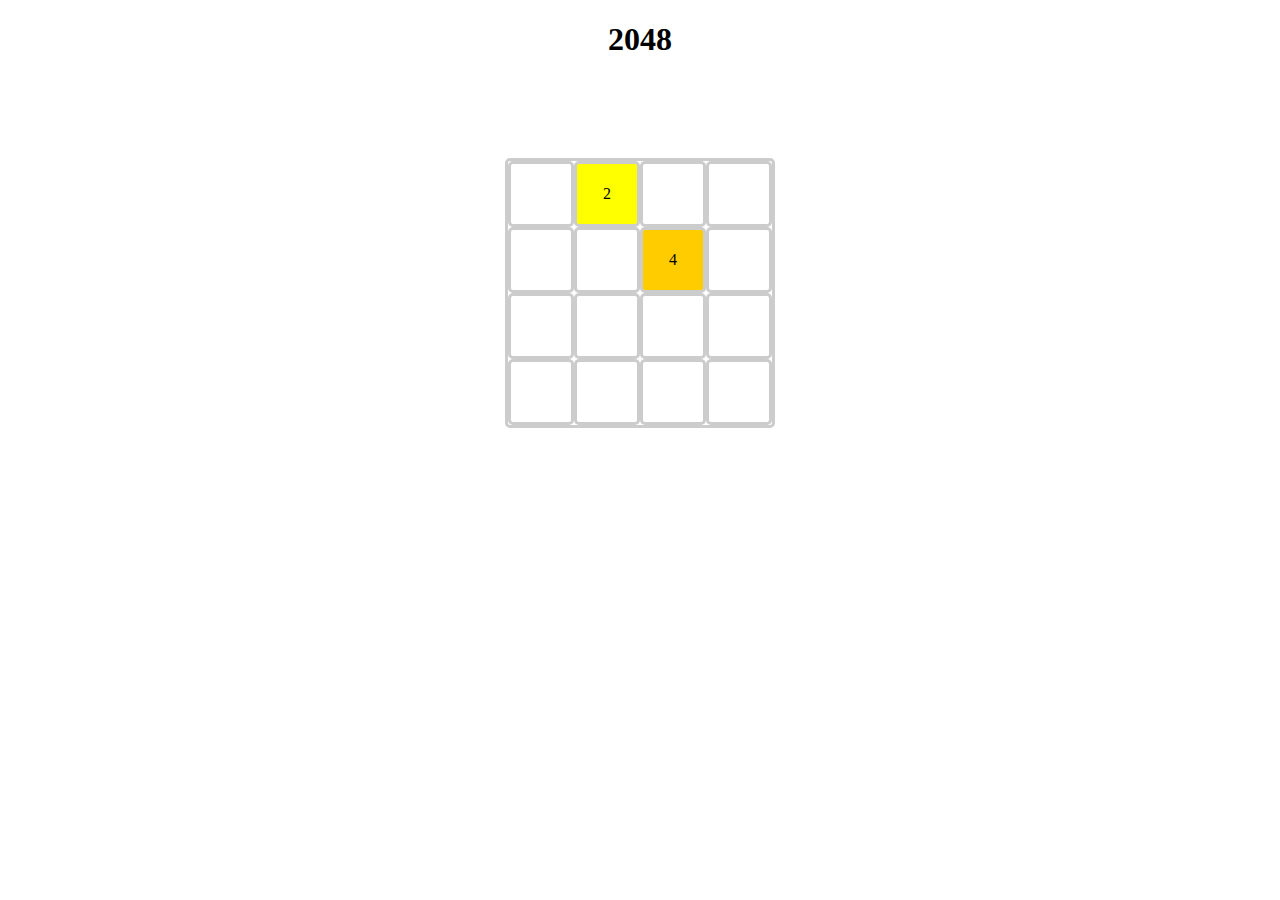
==== 2048game.html @ 596efcd5 "code" ====
<!DOCTYPE html>
<html>
<head>
<style type="text/css">
  #cell {
    width: 60px;
    height: 60px;
    text-align: center;
    line-height: 60px;
    float:left;
  }

  #board {
    width: 264px;
    height: 264px;
    margin: auto;
    margin-top: 100px;
  }

  #board,#cell{
    border: 3px solid #cccccc;
    border-radius: 5px;
  }

  h1{
    text-align: center;
  }
</style>
</head>
<body>
<h1>2048</h1>
<div id="board"></div>
<script>
var boxes = [];

//Creating the Board

function buildingBoard(){
  var board = document.querySelector("#board");
  for(var i=0; i<16; i++) {
    var cell = document.createElement("div");
    cell.id = "cell";
    boxes.push(cell);
    board.appendChild(cell);
  }
  document.body.appendChild(board);
}

buildingBoard();

//Giving values to random cells

function initBoard(){
  var random1,random2;
  random1 = Math.floor(Math.random()*16);
  do{
    random2 = Math.floor(Math.random()*16);
  }while(random1 == random2)
  boxes[random1].textContent = 2;
  boxes[random1].style.background = "#FFFF00";
  boxes[random2].textContent = 4;
  boxes[random2].style.background = "#FFCC00";
} 

initBoard();

//Building an array of indexes which already have values

function indexArrayVertical(event) {
  var filled = [];
  for(var i=0; i<4; i=i+1) {
    var box = [];
    for(var j=i; j<16; j=j+4)
      if(Number(boxes[j].textContent) !== 0)
        box.push(j);
    if(box.length !== 0){
      if(event.keyCode == 38)
        filled.push(box);
      else
        filled.push(box.reverse());
    }
  }
  return filled;
}

function indexArrayHorizontal(event) {
  var filled = [];
  for(var i=0; i<16; i=i+4) {
    var box = [];
    for(var j=i; j<i+4; j=j+1)
      if(Number(boxes[j].textContent) !== 0)
        box.push(j);
    if(box.length !== 0){
      if(event.keyCode == 37)
        filled.push(box);
      else
        filled.push(box.reverse());
    }
  }
  return filled;
}

//Adding random element

function addElement(){
  var empty = boxes.filter(function (box) { return Number(box.textContent) === 0; })
                   .map(function (n){ return boxes.indexOf(n); });
  var random = Math.floor(Math.random() * empty.length);
  boxes[empty[random]].textContent = 2;
}

//Adding colors to cells

function addColors(){
  boxes.forEach(function(box){
    switch(Number(box.textContent)){
      case 2:
      box.style.background = "#FFFF00";
      break;
      case 4:
      box.style.background = "#FFCC00";
      break;
      case 8:
      box.style.background = "#FF9900";
      break;
      case 16:
      box.style.background = "#FF6600";
      break;
      case 32:
      box.style.background = "#FF3300";
      break;
      case 64:
      box.style.background = "#CCFF00";
      break;
      case 128:
      box.style.background = "#CCCC00";
      break;
      case 256:
      box.style.background = "#CC9900";
      break;
      case 512:
      box.style.background = "#CC6600";
      break;
      case 1024:
      box.style.background = "#CC3300";
      break;
      case 2048:
      box.style.background = "#990000";
      break;
      default:
      box.style.background = "#ffffff";
    }
  });
}

//Checking the winning condition

function won(){
  boxes.forEach(function(box){
    if(Number(box.textContent) == 2048){
      var div = document.createElement("h2");
      div.textContent = "You Won";
      div.style.textAlign = "center";
      document.body.appendChild(div);
      removeEventListener("keydown", play);  //removing event handler
    }
  });
}

//Checking the game over condition

function lose(){
  var flag = 0;
  boxes.forEach(function(box,i){
    if( i == 0 ){
      if( Number(boxes[i+4].textContent) == 0 || Number(boxes[i+4].textContent) == Number(box.textContent) ||
          Number(boxes[i+1].textContent) == 0 || Number(boxes[i+1].textContent) == Number(box.textContent) )
        flag = 1;
    }
    else if( i == 1 || i == 2){
      if( Number(boxes[i-1].textContent) == 0 || Number(boxes[i-1].textContent) == Number(box.textContent) ||
          Number(boxes[i+4].textContent) == 0 || Number(boxes[i+4].textContent) == Number(box.textContent) ||
          Number(boxes[i+1].textContent) == 0 || Number(boxes[i+1].textContent) == Number(box.textContent) )
        flag = 1;
    }
    else if( i == 3 ){
      if( Number(boxes[i-1].textContent) == 0 || Number(boxes[i-1].textContent) == Number(box.textContent) ||
          Number(boxes[i+4].textContent) == 0 || Number(boxes[i+4].textContent) == Number(box.textContent) )
        flag = 1;
    }
    else if( i == 4 || i == 8) {
      if( Number(boxes[i-4].textContent) == 0 || Number(boxes[i-4].textContent) == Number(box.textContent) ||
          Number(boxes[i+4].textContent) == 0 || Number(boxes[i+4].textContent) == Number(box.textContent) ||
          Number(boxes[i+1].textContent) == 0 || Number(boxes[i+1].textContent) == Number(box.textContent) )
        flag = 1;
    }
    else if( i == 12 ){
      if( Number(boxes[i-4].textContent) == 0 || Number(boxes[i-4].textContent) == Number(box.textContent) ||
          Number(boxes[i+1].textContent) == 0 || Number(boxes[i+1].textContent) == Number(box.textContent) )
        flag = 1;
    }
    else if( i == 13 || i == 14 ){
      if( Number(boxes[i-4].textContent) == 0 || Number(boxes[i-4].textContent) == Number(box.textContent) ||
          Number(boxes[i-1].textContent) == 0 || Number(boxes[i-1].textContent) == Number(box.textContent) ||
          Number(boxes[i+1].textContent) == 0 || Number(boxes[i+1].textContent) == Number(box.textContent) )
        flag = 1;
    }
    else if( i == 15 ){
      if( Number(boxes[i-4].textContent) == 0 || Number(boxes[i-4].textContent) == Number(box.textContent) ||
          Number(boxes[i-1].textContent) == 0 || Number(boxes[i-1].textContent) == Number(box.textContent) )
        flag = 1;
    }
    else if( i == 11 || i == 7 ){
      if( Number(boxes[i-4].textContent) == 0 || Number(boxes[i-4].textContent) == Number(box.textContent) ||
          Number(boxes[i-1].textContent) == 0 || Number(boxes[i-1].textContent) == Number(box.textContent) ||
          Number(boxes[i+4].textContent) == 0 || Number(boxes[i+4].textContent) == Number(box.textContent) )
        flag = 1;
    }
    else if( i == 5 || i == 6 || i == 9 || i == 10){
      if( Number(boxes[i-4].textContent) == 0 || Number(boxes[i-4].textContent) == Number(box.textContent) ||
          Number(boxes[i-1].textContent) == 0 || Number(boxes[i-1].textContent) == Number(box.textContent) ||
          Number(boxes[i+4].textContent) == 0 || Number(boxes[i+4].textContent) == Number(box.textContent) ||
          Number(boxes[i+1].textContent) == 0 || Number(boxes[i+1].textContent) == Number(box.textContent) )
        flag = 1;
    }
  });
  if(flag == 0){
    var div = document.createElement("h2");
    div.textContent = "Game Over";
    div.style.textAlign = "center";
    document.body.appendChild(div);
    removeEventListener("keydown", play);  //removing event handler
  }   
}

//main functioning

function main(event,filled,n,flag2){
  var stop;
  for(var j=0; j < filled.length; j++){
    var ar = filled[j];
    if(event.keyCode == 38){
      if(ar[0] == 4 || ar[0] == 8 || ar[0] == 12 || ar[0] == 0)
        stop = 0;
      if(ar[0] == 5 || ar[0] == 9 || ar[0] == 13 || ar[0] == 1)
        stop = 1;
      if(ar[0] == 6 || ar[0] == 10 || ar[0] == 14 || ar[0] == 2)
        stop = 2;
      if(ar[0] == 7 || ar[0] == 11 || ar[0] == 15 || ar[0] == 3)
        stop = 3;
    }
    if(event.keyCode == 37){
      if(ar[0] == 0 || ar[0] == 1 || ar[0] == 2 || ar[0] == 3)
        stop = 0;
      if(ar[0] == 4 || ar[0] == 5 || ar[0] == 6 || ar[0] == 7)
        stop = 4;
      if(ar[0] == 8 || ar[0] == 9 || ar[0] == 10 || ar[0] == 11)
        stop = 8;
      if(ar[0] == 12 || ar[0] == 13 || ar[0] == 14 || ar[0] == 15)
        stop = 12;
    }
    if(event.keyCode == 39){
      if(ar[0] == 0 || ar[0] == 1 || ar[0] == 2 || ar[0] == 3)
        stop = 3;
      if(ar[0] == 4 || ar[0] == 5 || ar[0] == 6 || ar[0] == 7)
        stop = 7;
      if(ar[0] == 8 || ar[0] == 9 || ar[0] == 10 || ar[0] == 11)
        stop = 11;
      if(ar[0] == 12 || ar[0] == 13 || ar[0] == 14 || ar[0] == 15)
        stop = 15;
    }
    if(event.keyCode == 40){
      if(ar[0] == 0 || ar[0] == 4 || ar[0] == 8 || ar[0] == 12)
        stop = 12;
      if(ar[0] == 1 || ar[0] == 5 || ar[0] == 9 || ar[0] == 13)
        stop = 13;
      if(ar[0] == 2 || ar[0] == 6 || ar[0] == 10 || ar[0] == 14)
        stop = 14;
      if(ar[0] == 3 || ar[0] == 7 || ar[0] == 11 || ar[0] == 15)
        stop = 15;
    }
    for(var k=0; k < ar.length; k++){
      var index = ar[k];
      while(index != stop){
        if( Number(boxes[index+n].textContent) === 0){
          var content = Number(boxes[index].textContent);
          boxes[index].textContent = "";
          index += n;
          boxes[index].textContent = Number(boxes[index].textContent) + content;
          flag2 = 1;
        }
        else if( Number(boxes[index+n].textContent) ==  Number(boxes[index].textContent) ){
          var content = Number(boxes[index].textContent);
          boxes[index].textContent = "";
          stop = index;
          index += n;
          boxes[index].textContent = Number(boxes[index].textContent) + content;
          flag2 = 1;
          break;
        }
        else {
          break;
        }
      }
    }
  }
  return flag2;
}

//Event handler function

function play(event){
  if(event.keyCode == 38){
    var flag2 = 0;
    var filled = indexArrayVertical(event);
    flag2 = main(event,filled,-4,flag2);
    if(flag2 == 1)
      addElement();
  }
  if(event.keyCode == 37){
    var flag2 = 0;
    var filled = indexArrayHorizontal(event);
    flag2 = main(event,filled,-1,flag2);
    if(flag2 == 1)
      addElement();
  }
  if(event.keyCode == 39){
    var flag2 = 0;
    var filled = indexArrayHorizontal(event);
    flag2 = main(event,filled,1,flag2);
    if(flag2 == 1)
      addElement();
  }
  if(event.keyCode == 40){
    var flag2 = 0;
    var filled = indexArrayVertical(event);
    flag2 = main(event,filled,4,flag2);
    if(flag2 == 1)
      addElement();
  }
  addColors();
  won();
  lose();
}

//Adding event

addEventListener("keydown", play);

</script>
</body>
</html>
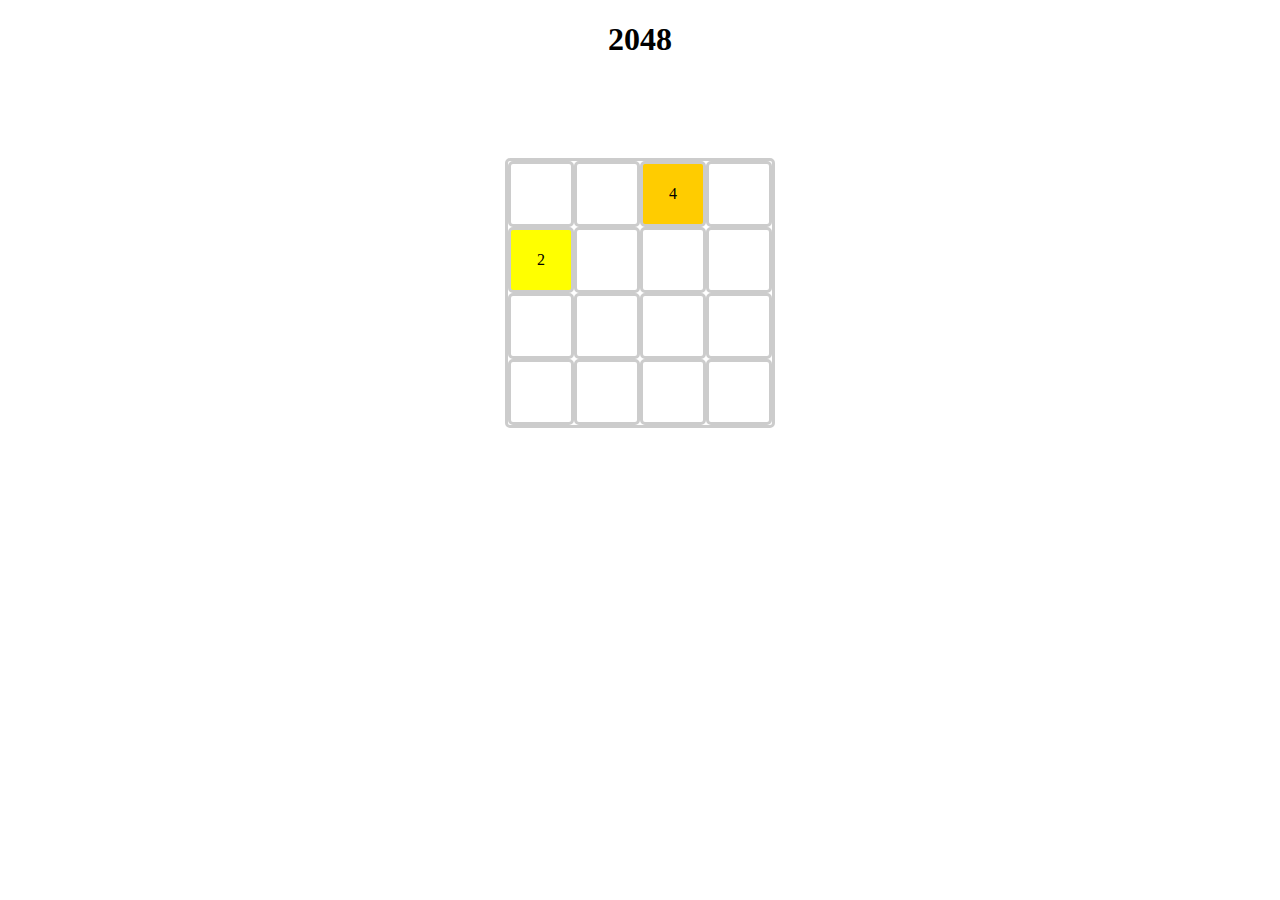
==== commit d9d6f5f9: "final" ====
--- a/2048game.html
+++ b/2048game.html
@@ -9,19 +9,16 @@
     line-height: 60px;
     float:left;
   }
-
   #board {
     width: 264px;
     height: 264px;
     margin: auto;
     margin-top: 100px;
   }
-
   #board,#cell{
     border: 3px solid #cccccc;
     border-radius: 5px;
   }
-
   h1{
     text-align: center;
   }
@@ -233,9 +230,9 @@
   }   
 }
 
-//main functioning
-
-function main(event,filled,n,flag2){
+//move function
+
+function move(event,filled,n,flag2){
   var stop;
   for(var j=0; j < filled.length; j++){
     var ar = filled[j];
@@ -313,28 +310,28 @@
   if(event.keyCode == 38){
     var flag2 = 0;
     var filled = indexArrayVertical(event);
-    flag2 = main(event,filled,-4,flag2);
+    flag2 = move(event,filled,-4,flag2);
     if(flag2 == 1)
       addElement();
   }
   if(event.keyCode == 37){
     var flag2 = 0;
     var filled = indexArrayHorizontal(event);
-    flag2 = main(event,filled,-1,flag2);
+    flag2 = move(event,filled,-1,flag2);
     if(flag2 == 1)
       addElement();
   }
   if(event.keyCode == 39){
     var flag2 = 0;
     var filled = indexArrayHorizontal(event);
-    flag2 = main(event,filled,1,flag2);
+    flag2 = move(event,filled,1,flag2);
     if(flag2 == 1)
       addElement();
   }
   if(event.keyCode == 40){
     var flag2 = 0;
     var filled = indexArrayVertical(event);
-    flag2 = main(event,filled,4,flag2);
+    flag2 = move(event,filled,4,flag2);
     if(flag2 == 1)
       addElement();
   }
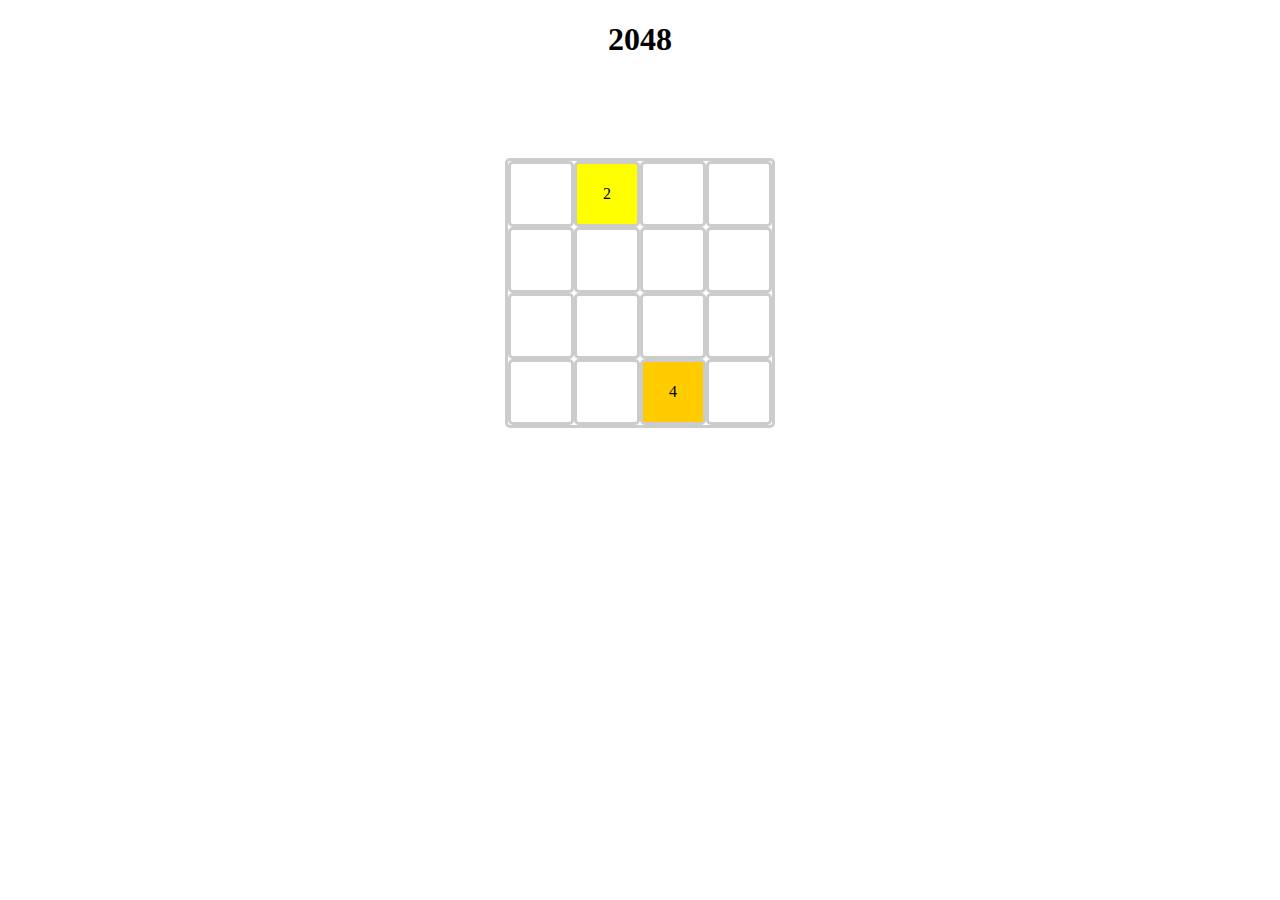
==== commit 2020555f: "reviewed code" ====
--- a/2048game.html
+++ b/2048game.html
@@ -2,26 +2,26 @@
 <html>
 <head>
 <style type="text/css">
-  #cell {
-    width: 60px;
-    height: 60px;
-    text-align: center;
-    line-height: 60px;
-    float:left;
-  }
-  #board {
-    width: 264px;
-    height: 264px;
-    margin: auto;
-    margin-top: 100px;
-  }
-  #board,#cell{
-    border: 3px solid #cccccc;
-    border-radius: 5px;
-  }
-  h1{
-    text-align: center;
-  }
+	.cell {
+		width: 60px;
+		height: 60px;
+		text-align: center;
+		line-height: 60px;
+		float:left;
+	}
+	#board {
+		width: 264px;
+		height: 264px;
+		margin: auto;
+		margin-top: 100px;
+	}
+	#board,.cell{
+		border: 3px solid #cccccc;
+		border-radius: 5px;
+	}
+	h1{
+		text-align: center;
+	}
 </style>
 </head>
 <body>
@@ -33,14 +33,13 @@
 //Creating the Board
 
 function buildingBoard(){
-  var board = document.querySelector("#board");
-  for(var i=0; i<16; i++) {
-    var cell = document.createElement("div");
-    cell.id = "cell";
-    boxes.push(cell);
-    board.appendChild(cell);
-  }
-  document.body.appendChild(board);
+	var board = document.querySelector("#board");
+	for(var i=0; i<16; i++) {
+		var cell = document.createElement("div");
+		cell.className = "cell";
+		boxes.push(cell);
+		board.appendChild(cell);
+	}
 }
 
 buildingBoard();
@@ -48,15 +47,15 @@
 //Giving values to random cells
 
 function initBoard(){
-  var random1,random2;
-  random1 = Math.floor(Math.random()*16);
-  do{
-    random2 = Math.floor(Math.random()*16);
-  }while(random1 == random2)
-  boxes[random1].textContent = 2;
-  boxes[random1].style.background = "#FFFF00";
-  boxes[random2].textContent = 4;
-  boxes[random2].style.background = "#FFCC00";
+	var random1,random2;
+	random1 = Math.floor(Math.random()*16);
+	do{
+		random2 = Math.floor(Math.random()*16);
+	}while(random1 == random2)
+	boxes[random1].textContent = 2;
+	boxes[random1].style.background = "#FFFF00";
+	boxes[random2].textContent = 4;
+	boxes[random2].style.background = "#FFCC00";
 } 
 
 initBoard();
@@ -64,280 +63,280 @@
 //Building an array of indexes which already have values
 
 function indexArrayVertical(event) {
-  var filled = [];
-  for(var i=0; i<4; i=i+1) {
-    var box = [];
-    for(var j=i; j<16; j=j+4)
-      if(Number(boxes[j].textContent) !== 0)
-        box.push(j);
-    if(box.length !== 0){
-      if(event.keyCode == 38)
-        filled.push(box);
-      else
-        filled.push(box.reverse());
-    }
-  }
-  return filled;
+	var filled = [];
+	for(var i=0; i<4; i=i+1) {
+		var box = [];
+		for(var j=i; j<16; j=j+4)
+			if(Number(boxes[j].textContent) !== 0)
+				box.push(j);
+		if(box.length !== 0){
+			if(event.keyCode == 38)
+				filled.push(box);
+			else
+				filled.push(box.reverse());
+		}
+	}
+	return filled;
 }
 
 function indexArrayHorizontal(event) {
-  var filled = [];
-  for(var i=0; i<16; i=i+4) {
-    var box = [];
-    for(var j=i; j<i+4; j=j+1)
-      if(Number(boxes[j].textContent) !== 0)
-        box.push(j);
-    if(box.length !== 0){
-      if(event.keyCode == 37)
-        filled.push(box);
-      else
-        filled.push(box.reverse());
-    }
-  }
-  return filled;
-}
-
-//Adding random element
+	var filled = [];
+	for(var i=0; i<16; i=i+4) {
+		var box = [];
+		for(var j=i; j<i+4; j=j+1)
+			if(Number(boxes[j].textContent) !== 0)
+				box.push(j);
+		if(box.length !== 0){
+			if(event.keyCode == 37)
+				filled.push(box);
+			else
+				filled.push(box.reverse());
+		}
+	}
+	return filled;
+}
+
+//Adding element
 
 function addElement(){
-  var empty = boxes.filter(function (box) { return Number(box.textContent) === 0; })
-                   .map(function (n){ return boxes.indexOf(n); });
-  var random = Math.floor(Math.random() * empty.length);
-  boxes[empty[random]].textContent = 2;
+	var empty = boxes.filter(function (box) { return Number(box.textContent) === 0; })
+									 .map(function (n){ return boxes.indexOf(n); });
+	var random = Math.floor(Math.random() * empty.length);
+	boxes[empty[random]].textContent = 2;
 }
 
 //Adding colors to cells
 
 function addColors(){
-  boxes.forEach(function(box){
-    switch(Number(box.textContent)){
-      case 2:
-      box.style.background = "#FFFF00";
-      break;
-      case 4:
-      box.style.background = "#FFCC00";
-      break;
-      case 8:
-      box.style.background = "#FF9900";
-      break;
-      case 16:
-      box.style.background = "#FF6600";
-      break;
-      case 32:
-      box.style.background = "#FF3300";
-      break;
-      case 64:
-      box.style.background = "#CCFF00";
-      break;
-      case 128:
-      box.style.background = "#CCCC00";
-      break;
-      case 256:
-      box.style.background = "#CC9900";
-      break;
-      case 512:
-      box.style.background = "#CC6600";
-      break;
-      case 1024:
-      box.style.background = "#CC3300";
-      break;
-      case 2048:
-      box.style.background = "#990000";
-      break;
-      default:
-      box.style.background = "#ffffff";
-    }
-  });
+	boxes.forEach(function(box){
+		switch(Number(box.textContent)){
+			case 2:
+			box.style.background = "#FFFF00";
+			break;
+			case 4:
+			box.style.background = "#FFCC00";
+			break;
+			case 8:
+			box.style.background = "#FF9900";
+			break;
+			case 16:
+			box.style.background = "#FF6600";
+			break;
+			case 32:
+			box.style.background = "#FF3300";
+			break;
+			case 64:
+			box.style.background = "#CCFF00";
+			break;
+			case 128:
+			box.style.background = "#CCCC00";
+			break;
+			case 256:
+			box.style.background = "#CC9900";
+			break;
+			case 512:
+			box.style.background = "#CC6600";
+			break;
+			case 1024:
+			box.style.background = "#CC3300";
+			break;
+			case 2048:
+			box.style.background = "#990000";
+			break;
+			default:
+			box.style.background = "#ffffff";
+		}
+	});
 }
 
 //Checking the winning condition
 
-function won(){
-  boxes.forEach(function(box){
-    if(Number(box.textContent) == 2048){
-      var div = document.createElement("h2");
-      div.textContent = "You Won";
-      div.style.textAlign = "center";
-      document.body.appendChild(div);
-      removeEventListener("keydown", play);  //removing event handler
-    }
-  });
+function didIWin(){
+	boxes.forEach(function(box){
+		if(Number(box.textContent) == 2048){
+			var div = document.createElement("h2");
+			div.textContent = "You Won";
+			div.style.textAlign = "center";
+			document.body.appendChild(div);
+			removeEventListener("keydown", play);  //removing event handler
+		}
+	});
 }
 
 //Checking the game over condition
 
-function lose(){
-  var flag = 0;
-  boxes.forEach(function(box,i){
-    if( i == 0 ){
-      if( Number(boxes[i+4].textContent) == 0 || Number(boxes[i+4].textContent) == Number(box.textContent) ||
-          Number(boxes[i+1].textContent) == 0 || Number(boxes[i+1].textContent) == Number(box.textContent) )
-        flag = 1;
-    }
-    else if( i == 1 || i == 2){
-      if( Number(boxes[i-1].textContent) == 0 || Number(boxes[i-1].textContent) == Number(box.textContent) ||
-          Number(boxes[i+4].textContent) == 0 || Number(boxes[i+4].textContent) == Number(box.textContent) ||
-          Number(boxes[i+1].textContent) == 0 || Number(boxes[i+1].textContent) == Number(box.textContent) )
-        flag = 1;
-    }
-    else if( i == 3 ){
-      if( Number(boxes[i-1].textContent) == 0 || Number(boxes[i-1].textContent) == Number(box.textContent) ||
-          Number(boxes[i+4].textContent) == 0 || Number(boxes[i+4].textContent) == Number(box.textContent) )
-        flag = 1;
-    }
-    else if( i == 4 || i == 8) {
-      if( Number(boxes[i-4].textContent) == 0 || Number(boxes[i-4].textContent) == Number(box.textContent) ||
-          Number(boxes[i+4].textContent) == 0 || Number(boxes[i+4].textContent) == Number(box.textContent) ||
-          Number(boxes[i+1].textContent) == 0 || Number(boxes[i+1].textContent) == Number(box.textContent) )
-        flag = 1;
-    }
-    else if( i == 12 ){
-      if( Number(boxes[i-4].textContent) == 0 || Number(boxes[i-4].textContent) == Number(box.textContent) ||
-          Number(boxes[i+1].textContent) == 0 || Number(boxes[i+1].textContent) == Number(box.textContent) )
-        flag = 1;
-    }
-    else if( i == 13 || i == 14 ){
-      if( Number(boxes[i-4].textContent) == 0 || Number(boxes[i-4].textContent) == Number(box.textContent) ||
-          Number(boxes[i-1].textContent) == 0 || Number(boxes[i-1].textContent) == Number(box.textContent) ||
-          Number(boxes[i+1].textContent) == 0 || Number(boxes[i+1].textContent) == Number(box.textContent) )
-        flag = 1;
-    }
-    else if( i == 15 ){
-      if( Number(boxes[i-4].textContent) == 0 || Number(boxes[i-4].textContent) == Number(box.textContent) ||
-          Number(boxes[i-1].textContent) == 0 || Number(boxes[i-1].textContent) == Number(box.textContent) )
-        flag = 1;
-    }
-    else if( i == 11 || i == 7 ){
-      if( Number(boxes[i-4].textContent) == 0 || Number(boxes[i-4].textContent) == Number(box.textContent) ||
-          Number(boxes[i-1].textContent) == 0 || Number(boxes[i-1].textContent) == Number(box.textContent) ||
-          Number(boxes[i+4].textContent) == 0 || Number(boxes[i+4].textContent) == Number(box.textContent) )
-        flag = 1;
-    }
-    else if( i == 5 || i == 6 || i == 9 || i == 10){
-      if( Number(boxes[i-4].textContent) == 0 || Number(boxes[i-4].textContent) == Number(box.textContent) ||
-          Number(boxes[i-1].textContent) == 0 || Number(boxes[i-1].textContent) == Number(box.textContent) ||
-          Number(boxes[i+4].textContent) == 0 || Number(boxes[i+4].textContent) == Number(box.textContent) ||
-          Number(boxes[i+1].textContent) == 0 || Number(boxes[i+1].textContent) == Number(box.textContent) )
-        flag = 1;
-    }
-  });
-  if(flag == 0){
-    var div = document.createElement("h2");
-    div.textContent = "Game Over";
-    div.style.textAlign = "center";
-    document.body.appendChild(div);
-    removeEventListener("keydown", play);  //removing event handler
-  }   
+function didILose(){
+	var flag = 0;
+	boxes.forEach(function(box,i){
+		if( i == 0 ){
+			if( Number(boxes[i+4].textContent) == 0 || Number(boxes[i+4].textContent) == Number(box.textContent) ||
+					Number(boxes[i+1].textContent) == 0 || Number(boxes[i+1].textContent) == Number(box.textContent) )
+				flag = 1;
+		}
+		else if( i == 1 || i == 2){
+			if( Number(boxes[i-1].textContent) == 0 || Number(boxes[i-1].textContent) == Number(box.textContent) ||
+					Number(boxes[i+4].textContent) == 0 || Number(boxes[i+4].textContent) == Number(box.textContent) ||
+					Number(boxes[i+1].textContent) == 0 || Number(boxes[i+1].textContent) == Number(box.textContent) )
+				flag = 1;
+		}
+		else if( i == 3 ){
+			if( Number(boxes[i-1].textContent) == 0 || Number(boxes[i-1].textContent) == Number(box.textContent) ||
+					Number(boxes[i+4].textContent) == 0 || Number(boxes[i+4].textContent) == Number(box.textContent) )
+				flag = 1;
+		}
+		else if( i == 4 || i == 8) {
+			if( Number(boxes[i-4].textContent) == 0 || Number(boxes[i-4].textContent) == Number(box.textContent) ||
+					Number(boxes[i+4].textContent) == 0 || Number(boxes[i+4].textContent) == Number(box.textContent) ||
+					Number(boxes[i+1].textContent) == 0 || Number(boxes[i+1].textContent) == Number(box.textContent) )
+				flag = 1;
+		}
+		else if( i == 12 ){
+			if( Number(boxes[i-4].textContent) == 0 || Number(boxes[i-4].textContent) == Number(box.textContent) ||
+					Number(boxes[i+1].textContent) == 0 || Number(boxes[i+1].textContent) == Number(box.textContent) )
+				flag = 1;
+		}
+		else if( i == 13 || i == 14 ){
+			if( Number(boxes[i-4].textContent) == 0 || Number(boxes[i-4].textContent) == Number(box.textContent) ||
+					Number(boxes[i-1].textContent) == 0 || Number(boxes[i-1].textContent) == Number(box.textContent) ||
+					Number(boxes[i+1].textContent) == 0 || Number(boxes[i+1].textContent) == Number(box.textContent) )
+				flag = 1;
+		}
+		else if( i == 15 ){
+			if( Number(boxes[i-4].textContent) == 0 || Number(boxes[i-4].textContent) == Number(box.textContent) ||
+					Number(boxes[i-1].textContent) == 0 || Number(boxes[i-1].textContent) == Number(box.textContent) )
+				flag = 1;
+		}
+		else if( i == 11 || i == 7 ){
+			if( Number(boxes[i-4].textContent) == 0 || Number(boxes[i-4].textContent) == Number(box.textContent) ||
+					Number(boxes[i-1].textContent) == 0 || Number(boxes[i-1].textContent) == Number(box.textContent) ||
+					Number(boxes[i+4].textContent) == 0 || Number(boxes[i+4].textContent) == Number(box.textContent) )
+				flag = 1;
+		}
+		else if( i == 5 || i == 6 || i == 9 || i == 10){
+			if( Number(boxes[i-4].textContent) == 0 || Number(boxes[i-4].textContent) == Number(box.textContent) ||
+					Number(boxes[i-1].textContent) == 0 || Number(boxes[i-1].textContent) == Number(box.textContent) ||
+					Number(boxes[i+4].textContent) == 0 || Number(boxes[i+4].textContent) == Number(box.textContent) ||
+					Number(boxes[i+1].textContent) == 0 || Number(boxes[i+1].textContent) == Number(box.textContent) )
+				flag = 1;
+		}
+	});
+	if(flag == 0){
+		var div = document.createElement("h2");
+		div.textContent = "Game Over";
+		div.style.textAlign = "center";
+		document.body.appendChild(div);
+		removeEventListener("keydown", play);  //removing event handler
+	}   
 }
 
 //move function
 
 function move(event,filled,n,flag2){
-  var stop;
-  for(var j=0; j < filled.length; j++){
-    var ar = filled[j];
-    if(event.keyCode == 38){
-      if(ar[0] == 4 || ar[0] == 8 || ar[0] == 12 || ar[0] == 0)
-        stop = 0;
-      if(ar[0] == 5 || ar[0] == 9 || ar[0] == 13 || ar[0] == 1)
-        stop = 1;
-      if(ar[0] == 6 || ar[0] == 10 || ar[0] == 14 || ar[0] == 2)
-        stop = 2;
-      if(ar[0] == 7 || ar[0] == 11 || ar[0] == 15 || ar[0] == 3)
-        stop = 3;
-    }
-    if(event.keyCode == 37){
-      if(ar[0] == 0 || ar[0] == 1 || ar[0] == 2 || ar[0] == 3)
-        stop = 0;
-      if(ar[0] == 4 || ar[0] == 5 || ar[0] == 6 || ar[0] == 7)
-        stop = 4;
-      if(ar[0] == 8 || ar[0] == 9 || ar[0] == 10 || ar[0] == 11)
-        stop = 8;
-      if(ar[0] == 12 || ar[0] == 13 || ar[0] == 14 || ar[0] == 15)
-        stop = 12;
-    }
-    if(event.keyCode == 39){
-      if(ar[0] == 0 || ar[0] == 1 || ar[0] == 2 || ar[0] == 3)
-        stop = 3;
-      if(ar[0] == 4 || ar[0] == 5 || ar[0] == 6 || ar[0] == 7)
-        stop = 7;
-      if(ar[0] == 8 || ar[0] == 9 || ar[0] == 10 || ar[0] == 11)
-        stop = 11;
-      if(ar[0] == 12 || ar[0] == 13 || ar[0] == 14 || ar[0] == 15)
-        stop = 15;
-    }
-    if(event.keyCode == 40){
-      if(ar[0] == 0 || ar[0] == 4 || ar[0] == 8 || ar[0] == 12)
-        stop = 12;
-      if(ar[0] == 1 || ar[0] == 5 || ar[0] == 9 || ar[0] == 13)
-        stop = 13;
-      if(ar[0] == 2 || ar[0] == 6 || ar[0] == 10 || ar[0] == 14)
-        stop = 14;
-      if(ar[0] == 3 || ar[0] == 7 || ar[0] == 11 || ar[0] == 15)
-        stop = 15;
-    }
-    for(var k=0; k < ar.length; k++){
-      var index = ar[k];
-      while(index != stop){
-        if( Number(boxes[index+n].textContent) === 0){
-          var content = Number(boxes[index].textContent);
-          boxes[index].textContent = "";
-          index += n;
-          boxes[index].textContent = Number(boxes[index].textContent) + content;
-          flag2 = 1;
-        }
-        else if( Number(boxes[index+n].textContent) ==  Number(boxes[index].textContent) ){
-          var content = Number(boxes[index].textContent);
-          boxes[index].textContent = "";
-          stop = index;
-          index += n;
-          boxes[index].textContent = Number(boxes[index].textContent) + content;
-          flag2 = 1;
-          break;
-        }
-        else {
-          break;
-        }
-      }
-    }
-  }
-  return flag2;
+	var stop;
+	for(var j=0; j < filled.length; j++){
+		var ar = filled[j];
+		if(event.keyCode == 38){
+			if(ar[0] == 4 || ar[0] == 8 || ar[0] == 12 || ar[0] == 0)
+				stop = 0;
+			if(ar[0] == 5 || ar[0] == 9 || ar[0] == 13 || ar[0] == 1)
+				stop = 1;
+			if(ar[0] == 6 || ar[0] == 10 || ar[0] == 14 || ar[0] == 2)
+				stop = 2;
+			if(ar[0] == 7 || ar[0] == 11 || ar[0] == 15 || ar[0] == 3)
+				stop = 3;
+		}
+		if(event.keyCode == 37){
+			if(ar[0] == 0 || ar[0] == 1 || ar[0] == 2 || ar[0] == 3)
+				stop = 0;
+			if(ar[0] == 4 || ar[0] == 5 || ar[0] == 6 || ar[0] == 7)
+				stop = 4;
+			if(ar[0] == 8 || ar[0] == 9 || ar[0] == 10 || ar[0] == 11)
+				stop = 8;
+			if(ar[0] == 12 || ar[0] == 13 || ar[0] == 14 || ar[0] == 15)
+				stop = 12;
+		}
+		if(event.keyCode == 39){
+			if(ar[0] == 0 || ar[0] == 1 || ar[0] == 2 || ar[0] == 3)
+				stop = 3;
+			if(ar[0] == 4 || ar[0] == 5 || ar[0] == 6 || ar[0] == 7)
+				stop = 7;
+			if(ar[0] == 8 || ar[0] == 9 || ar[0] == 10 || ar[0] == 11)
+				stop = 11;
+			if(ar[0] == 12 || ar[0] == 13 || ar[0] == 14 || ar[0] == 15)
+				stop = 15;
+		}
+		if(event.keyCode == 40){
+			if(ar[0] == 0 || ar[0] == 4 || ar[0] == 8 || ar[0] == 12)
+				stop = 12;
+			if(ar[0] == 1 || ar[0] == 5 || ar[0] == 9 || ar[0] == 13)
+				stop = 13;
+			if(ar[0] == 2 || ar[0] == 6 || ar[0] == 10 || ar[0] == 14)
+				stop = 14;
+			if(ar[0] == 3 || ar[0] == 7 || ar[0] == 11 || ar[0] == 15)
+				stop = 15;
+		}
+		for(var k=0; k < ar.length; k++){
+			var index = ar[k];
+			while(index != stop){
+				if( Number(boxes[index+n].textContent) === 0){
+					var content = Number(boxes[index].textContent);
+					boxes[index].textContent = "";
+					index += n;
+					boxes[index].textContent = Number(boxes[index].textContent) + content;
+					flag2 = 1;
+				}
+				else if( Number(boxes[index+n].textContent) ==  Number(boxes[index].textContent) ){
+					var content = Number(boxes[index].textContent);
+					boxes[index].textContent = "";
+					stop = index;
+					index += n;
+					boxes[index].textContent = Number(boxes[index].textContent) + content;
+					flag2 = 1;
+					break;
+				}
+				else {
+					break;
+				}
+			}
+		}
+	}
+	return flag2;
 }
 
 //Event handler function
 
 function play(event){
-  if(event.keyCode == 38){
-    var flag2 = 0;
-    var filled = indexArrayVertical(event);
-    flag2 = move(event,filled,-4,flag2);
-    if(flag2 == 1)
-      addElement();
-  }
-  if(event.keyCode == 37){
-    var flag2 = 0;
-    var filled = indexArrayHorizontal(event);
-    flag2 = move(event,filled,-1,flag2);
-    if(flag2 == 1)
-      addElement();
-  }
-  if(event.keyCode == 39){
-    var flag2 = 0;
-    var filled = indexArrayHorizontal(event);
-    flag2 = move(event,filled,1,flag2);
-    if(flag2 == 1)
-      addElement();
-  }
-  if(event.keyCode == 40){
-    var flag2 = 0;
-    var filled = indexArrayVertical(event);
-    flag2 = move(event,filled,4,flag2);
-    if(flag2 == 1)
-      addElement();
-  }
-  addColors();
-  won();
-  lose();
+	if(event.keyCode == 38){
+		var flag2 = 0;
+		var filled = indexArrayVertical(event);
+		flag2 = move(event,filled,-4,flag2);
+		if(flag2 == 1)
+			addElement();
+	}
+	if(event.keyCode == 37){
+		var flag2 = 0;
+		var filled = indexArrayHorizontal(event);
+		flag2 = move(event,filled,-1,flag2);
+		if(flag2 == 1)
+			addElement();
+	}
+	if(event.keyCode == 39){
+		var flag2 = 0;
+		var filled = indexArrayHorizontal(event);
+		flag2 = move(event,filled,1,flag2);
+		if(flag2 == 1)
+			addElement();
+	}
+	if(event.keyCode == 40){
+		var flag2 = 0;
+		var filled = indexArrayVertical(event);
+		flag2 = move(event,filled,4,flag2);
+		if(flag2 == 1)
+			addElement();
+	}
+	addColors();
+	didIWin();
+	didILose();
 }
 
 //Adding event
